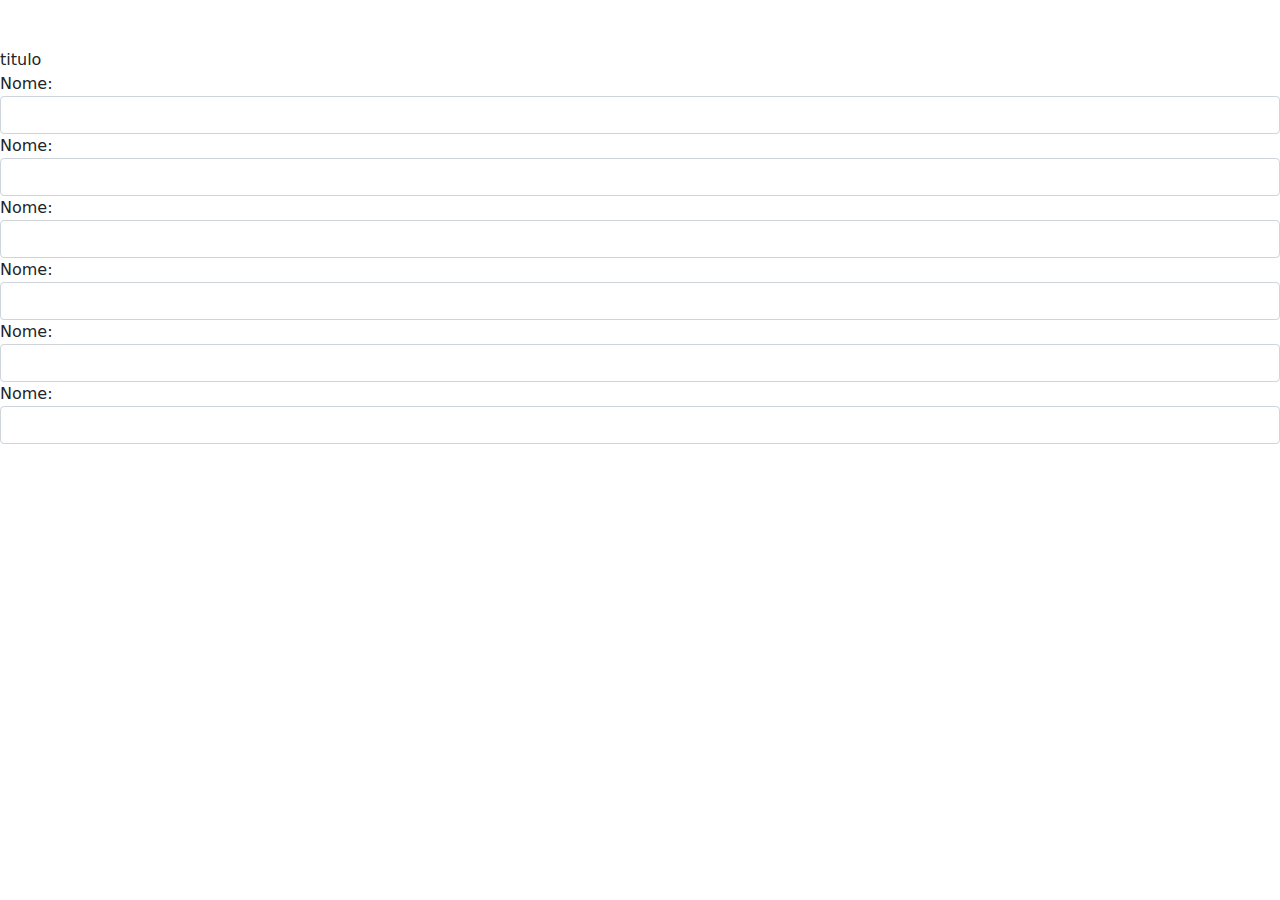
==== cadastro.html @ 44c36082 "d2" ====
<!doctype html>
<html lang="pt-br">
  <head>
    <!-- Required meta tags -->
    <meta charset="utf-8">
    <meta name="viewport" content="width=device-width, initial-scale=1">
    <script type="text/javascript" src="javascript.js"></script>
    <link rel="stylesheet" type="text/css" href="estilo.css">

    <!-- Bootstrap CSS -->
    <link href="css/bootstrap.min.css" rel="stylesheet" 
    >

    <title>Cadastro</title>
  </head>
  <body>
    <div class="form">
         <div class="mt-5">
            <span>titulo</span>
         </div>
        <div class="form-group">
          <label for="nome">Nome:</label>
          <input type="text" id="nome" class="form-control" autocomplete="off">
        </div>
        <div class="form-group">
          <label for="nome">Nome:</label>
          <input type="text" id="nome" class="form-control">
        </div>
        <div class="form-group">
          <label for="nome">Nome:</label>
          <input type="text" id="nome" class="form-control">
        </div>
        <div class="form-group">
          <label for="nome">Nome:</label>
          <input type="text" id="nome" class="form-control">
        </div>
        <div class="form-group">
          <label for="nome">Nome:</label>
          <input type="text" id="nome" class="form-control">
        </div>
        <div class="form-group">
          <label for="nome">Nome:</label>
          <input type="text" id="nome" class="form-control">
        </div>
    </div>
  		


    <!-- Optional JavaScript; choose one of the two! -->

    <!-- Option 1: Bootstrap Bundle with Popper -->
    <script src="../js/bootstrap.bundle.min.js"></script>

    <!-- Option 2: Separate Popper and Bootstrap JS -->
    <!--
    <script src="https://cdn.jsdelivr.net/npm/@popperjs/core@2.5.4/dist/umd/popper.min.js" integrity="sha384-q2kxQ16AaE6UbzuKqyBE9/u/KzioAlnx2maXQHiDX9d4/zp8Ok3f+M7DPm+Ib6IU" crossorigin="anonymous"></script>
    <script src="https://cdn.jsdelivr.net/npm/bootstrap@5.0.0-beta1/dist/js/bootstrap.min.js" integrity="sha384-pQQkAEnwaBkjpqZ8RU1fF1AKtTcHJwFl3pblpTlHXybJjHpMYo79HY3hIi4NKxyj" crossorigin="anonymous"></script>
    -->
  </body>
</html>
---- estilo.css ----
#principal{
	width: 400px;	
}
.alinhar{
	text-align: center;		
}
.margem{
	margin-left: 50px;
}
.fontes{
	font-size: 100px;
	color: red;	
}

.item{
	padding-top: 80px;
}
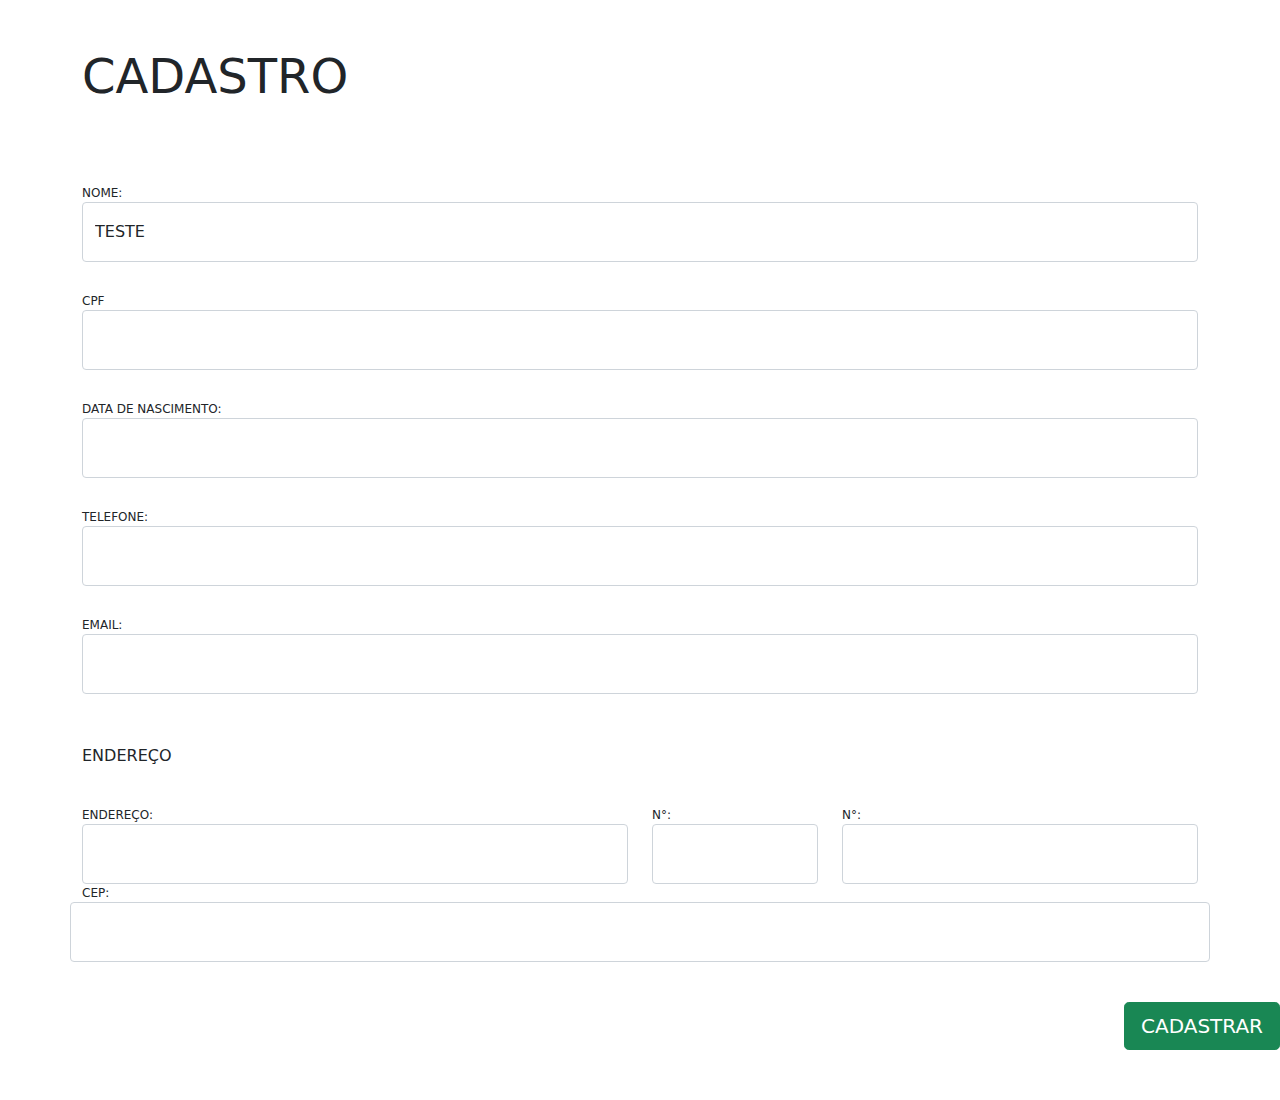
==== commit 066885c4: "d3-validacao de cadastro" ====
--- a/cadastro.html
+++ b/cadastro.html
@@ -4,44 +4,66 @@
     <!-- Required meta tags -->
     <meta charset="utf-8">
     <meta name="viewport" content="width=device-width, initial-scale=1">
+    <script type="text/javascript" src="jquery-3.5.1.min.js"></script>
     <script type="text/javascript" src="javascript.js"></script>
     <link rel="stylesheet" type="text/css" href="estilo.css">
+    
 
     <!-- Bootstrap CSS -->
-    <link href="css/bootstrap.min.css" rel="stylesheet" 
-    >
+    <link href="css/bootstrap.min.css" rel="stylesheet">
 
     <title>Cadastro</title>
   </head>
-  <body>
-    <div class="form">
-         <div class="mt-5">
-            <span>titulo</span>
-         </div>
-        <div class="form-group">
-          <label for="nome">Nome:</label>
-          <input type="text" id="nome" class="form-control" autocomplete="off">
-        </div>
-        <div class="form-group">
-          <label for="nome">Nome:</label>
-          <input type="text" id="nome" class="form-control">
-        </div>
-        <div class="form-group">
-          <label for="nome">Nome:</label>
-          <input type="text" id="nome" class="form-control">
-        </div>
-        <div class="form-group">
-          <label for="nome">Nome:</label>
-          <input type="text" id="nome" class="form-control">
-        </div>
-        <div class="form-group">
-          <label for="nome">Nome:</label>
-          <input type="text" id="nome" class="form-control">
-        </div>
-        <div class="form-group">
-          <label for="nome">Nome:</label>
-          <input type="text" id="nome" class="form-control">
-        </div>
+  <body class="cadastro">   
+      <div class="container">
+      <form method="post" name='dados'>
+        <div class="mt-5 mb-5">
+              <span class="display-5">CADASTRO</span>
+           </div>           
+          <div class="form-group">
+            <label for="nome">NOME:</label>
+            <input type="text" id="nome" class="form-control" onkeyup="validaNome" value='teste'>          
+          </div>
+          <div class="form-group">
+            <label for="cpf">CPF</label>
+            <input type="text" id="cpf" class="form-control" maxlength="14">
+          </div>
+          <div class="form-group">
+            <label for="data">DATA DE NASCIMENTO:</label>
+            <input type="text" id="data" class="form-control" maxlength="10">
+          </div>
+            <div class="form-group">
+            <label for="tel">TELEFONE:</label>
+            <input type="text" id="tel" class="form-control">
+          </div>
+          <div class="form-group">
+            <label for="email">EMAIL:</label>
+            <input type="email" id="email" class="form-control">
+          </div>
+          <fieldset class="row">
+            <legend>ENDEREÇO</legend>
+          <div class="form-group col-sm-6">
+            <label for="endereco">ENDEREÇO:</label>
+            <input type="text" id="endereco" class="form-control">
+          </div> 
+          <div class="form-group col-sm-2">
+            <label for="num">N°:</label>
+            <input type="text" id="num" class="form-control">
+          </div>        
+          <div class="form-group col-sm-4">
+            <label for="num">N°:</label>
+            <input type="text" id="num" class="form-control">
+          </div
+           <div class="form-group">
+            <label for="cep">CEP:</label>
+            <input type="text" id="cep" class="form-control">
+          </div>
+          </fieldset>
+
+          <div>
+            <button type="button" class="btn btn-success btn-lg botaoCad">CADASTRAR</button>
+          </div>
+          </div>       
     </div>
   		
 
@@ -49,7 +71,8 @@
     <!-- Optional JavaScript; choose one of the two! -->
 
     <!-- Option 1: Bootstrap Bundle with Popper -->
-    <script src="../js/bootstrap.bundle.min.js"></script>
+    <script src="js/bootstrap.bundle.min.js"></script>
+    <script src="jquery.mask.min.js"></script>
 
     <!-- Option 2: Separate Popper and Bootstrap JS -->
     <!--
--- a/estilo.css
+++ b/estilo.css
@@ -14,4 +14,40 @@
 
 .item{
 	padding-top: 80px;
+}
+.botaoCad{
+	float: right;
+	font-size: 50px;
+	margin-top: 40px;
+	margin-bottom: 50px;
+}
+
+label{
+  cursor: pointer;
+}
+
+div label{
+	margin-top: 30px;
+}
+
+body{
+	font-family: 'Montserrat', sans-serif;
+}
+
+.cadastro{
+	font-size: 12px;	
+}
+
+body div input{	
+	height: 60px;	
+	font-size: 60px;	
+	text-transform: uppercase;
+}
+
+#email{
+	text-transform: none;
+}
+fieldset legend{	
+	padding-top: 50px;
+	font-size: 16px;
 }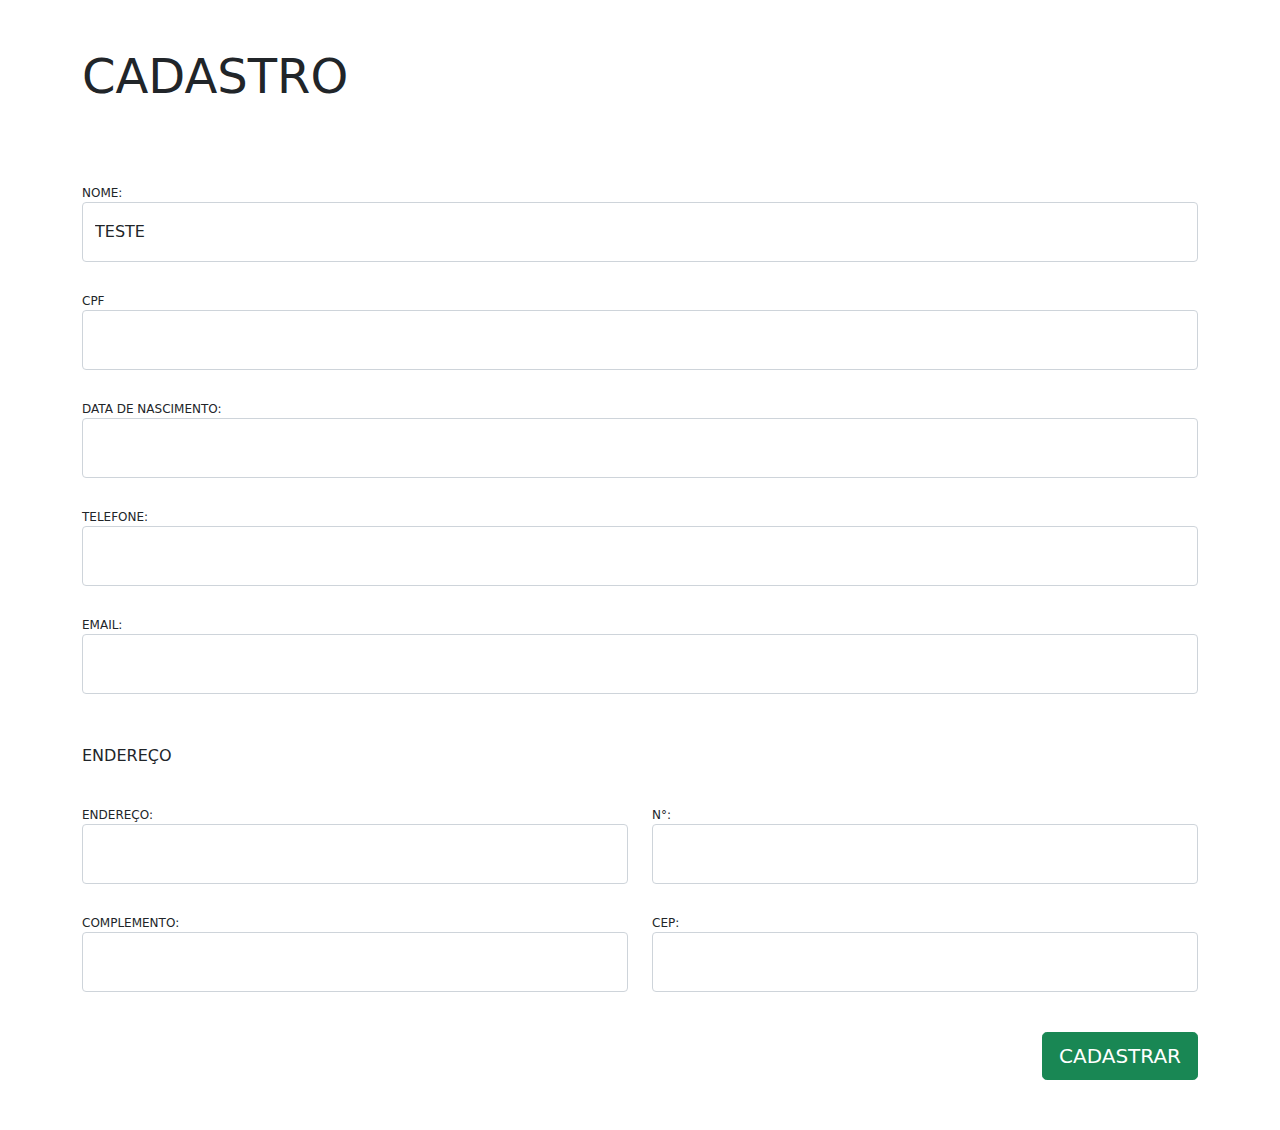
==== commit b533d9ad: "d3.1 conserto alinhamento" ====
--- a/cadastro.html
+++ b/cadastro.html
@@ -46,15 +46,15 @@
             <label for="endereco">ENDEREÇO:</label>
             <input type="text" id="endereco" class="form-control">
           </div> 
-          <div class="form-group col-sm-2">
+          <div class="form-group col-sm-6">
             <label for="num">N°:</label>
             <input type="text" id="num" class="form-control">
           </div>        
-          <div class="form-group col-sm-4">
-            <label for="num">N°:</label>
-            <input type="text" id="num" class="form-control">
-          </div
-           <div class="form-group">
+          <div class="form-group col-sm-6">
+            <label for="comple">COMPLEMENTO:</label>
+            <input type="text" id="comple" class="form-control">
+          </div>
+           <div class="form-group col-sm-6">
             <label for="cep">CEP:</label>
             <input type="text" id="cep" class="form-control">
           </div>
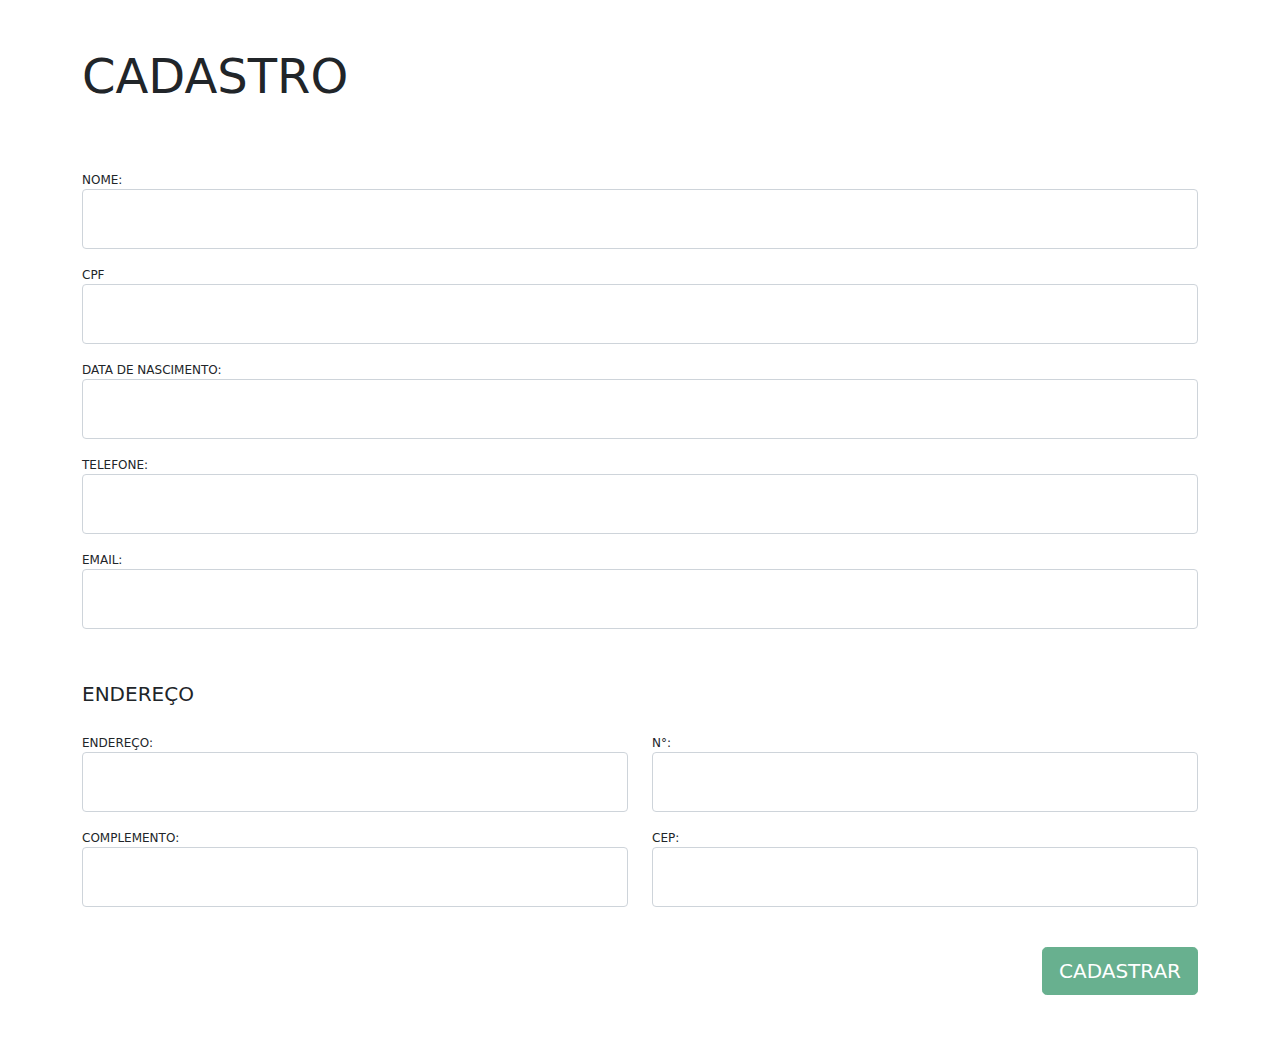
==== commit 73feb88d: "d3 - validacao cadastro 1.2" ====
--- a/cadastro.html
+++ b/cadastro.html
@@ -17,12 +17,13 @@
   <body class="cadastro">   
       <div class="container">
       <form method="post" name='dados'>
-        <div class="mt-5 mb-5">
+        <fieldset>          
+        <div class="mt-5 mb-5 formulario">
               <span class="display-5">CADASTRO</span>
            </div>           
           <div class="form-group">
             <label for="nome">NOME:</label>
-            <input type="text" id="nome" class="form-control" onkeyup="validaNome" value='teste'>          
+            <input type="text" id="nome" class="form-control">          
           </div>
           <div class="form-group">
             <label for="cpf">CPF</label>
@@ -39,7 +40,7 @@
           <div class="form-group">
             <label for="email">EMAIL:</label>
             <input type="email" id="email" class="form-control">
-          </div>
+          </div>        
           <fieldset class="row">
             <legend>ENDEREÇO</legend>
           <div class="form-group col-sm-6">
@@ -59,9 +60,8 @@
             <input type="text" id="cep" class="form-control">
           </div>
           </fieldset>
-
           <div>
-            <button type="button" class="btn btn-success btn-lg botaoCad">CADASTRAR</button>
+            <button type="button" class="btn btn-success btn-lg botaoCad disabled">CADASTRAR</button>
           </div>
           </div>       
     </div>
--- a/estilo.css
+++ b/estilo.css
@@ -27,7 +27,7 @@
 }
 
 div label{
-	margin-top: 30px;
+	margin-top: 17px;
 }
 
 body{
@@ -49,5 +49,5 @@
 }
 fieldset legend{	
 	padding-top: 50px;
-	font-size: 16px;
+	font-size: 20px;
 }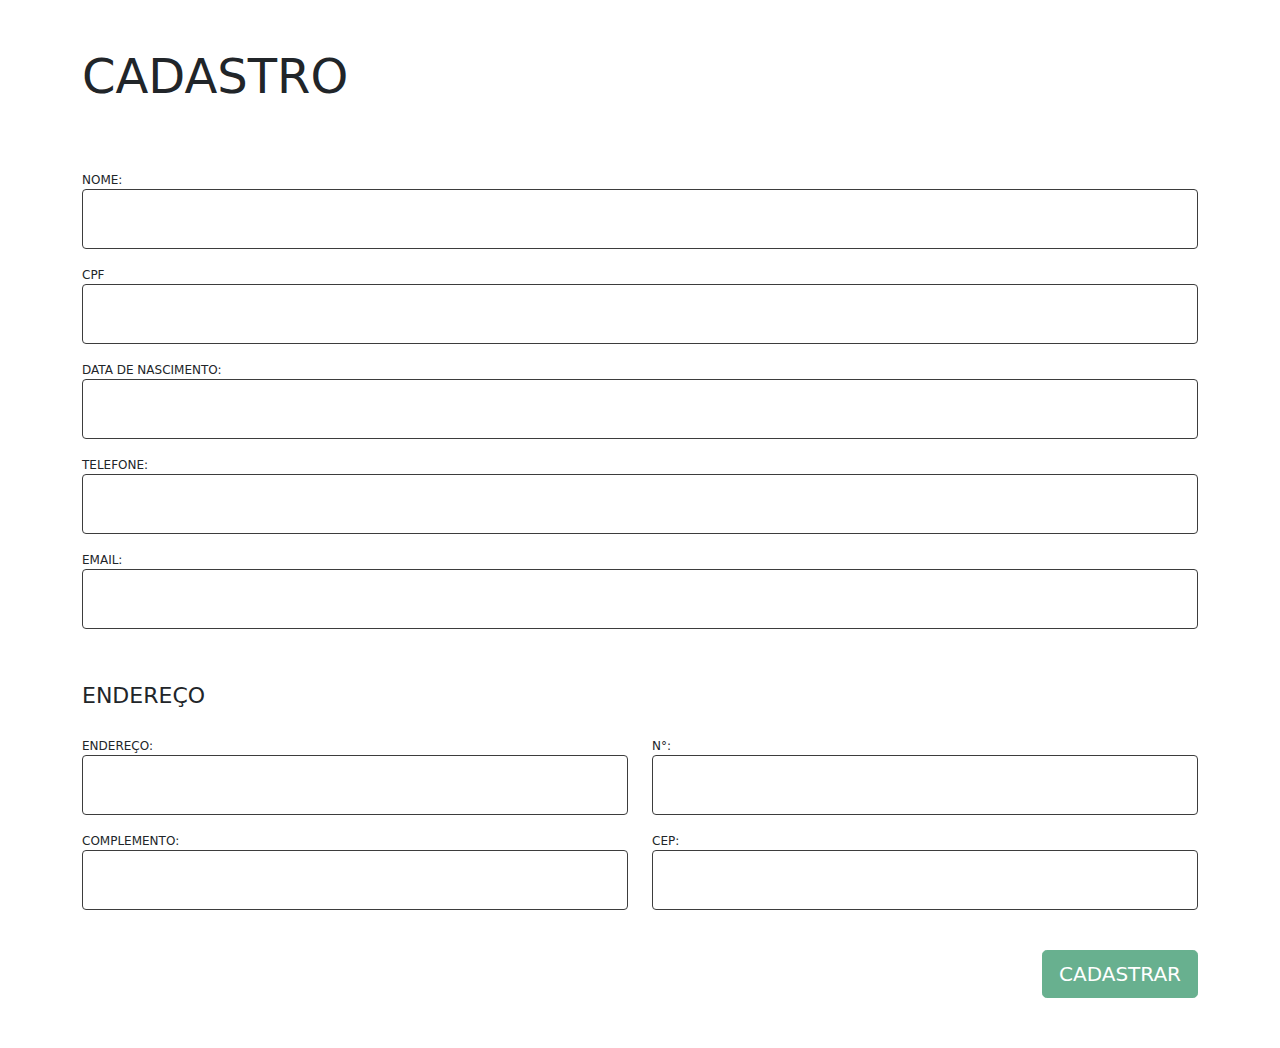
==== commit 79541f56: "d3-validacao cadastro 1.3" ====
--- a/cadastro.html
+++ b/cadastro.html
@@ -61,7 +61,7 @@
           </div>
           </fieldset>
           <div>
-            <button type="button" class="btn btn-success btn-lg botaoCad disabled">CADASTRAR</button>
+            <button type="button" class="btn btn-success btn-lg botaoCad" disabled>CADASTRAR</button>
           </div>
           </div>       
     </div>
--- a/estilo.css
+++ b/estilo.css
@@ -19,7 +19,7 @@
 	float: right;
 	font-size: 50px;
 	margin-top: 40px;
-	margin-bottom: 50px;
+	margin-bottom: 50px;	
 }
 
 label{
@@ -30,18 +30,14 @@
 	margin-top: 17px;
 }
 
-body{
-	font-family: 'Montserrat', sans-serif;
-}
-
 .cadastro{
 	font-size: 12px;	
 }
 
-body div input{	
-	height: 60px;	
-	font-size: 60px;	
+body div input.form-control{	
+	height: 60px;		
 	text-transform: uppercase;
+	border: 1px solid #3d3d3d;
 }
 
 #email{
@@ -49,5 +45,5 @@
 }
 fieldset legend{	
 	padding-top: 50px;
-	font-size: 20px;
+	font-size: 22px;
 }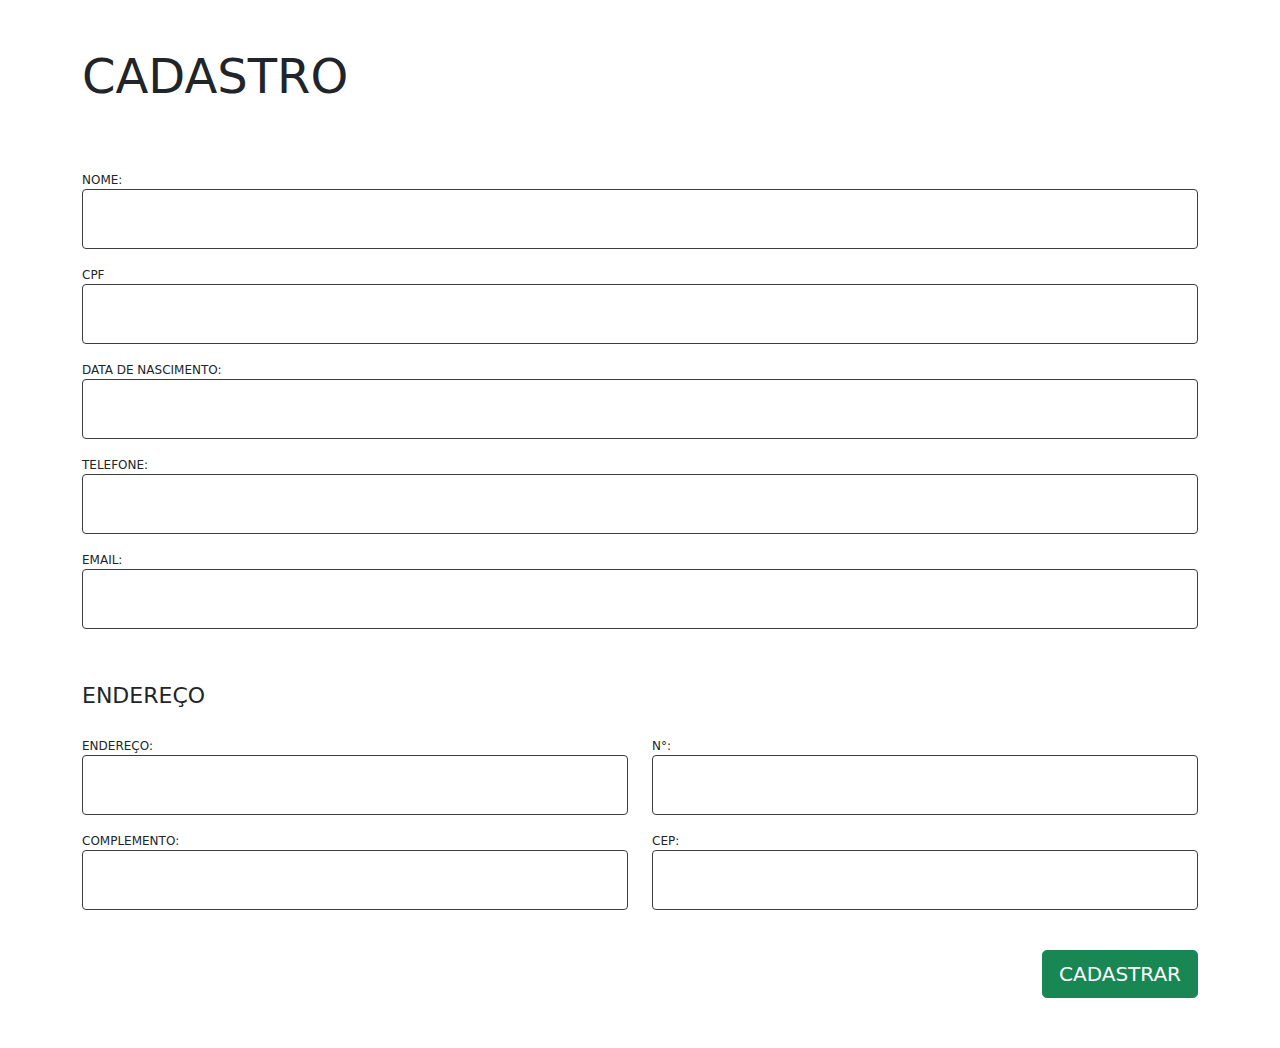
==== commit 9e154f96: "d3- validacao cadastro finalizada" ====
--- a/cadastro.html
+++ b/cadastro.html
@@ -16,7 +16,7 @@
   </head>
   <body class="cadastro">   
       <div class="container">
-      <form method="post" name='dados'>
+      <form id="formSubmit" method="post" action="cadastra.php">
         <fieldset>          
         <div class="mt-5 mb-5 formulario">
               <span class="display-5">CADASTRO</span>
@@ -61,9 +61,12 @@
           </div>
           </fieldset>
           <div>
-            <button type="button" class="btn btn-success btn-lg botaoCad" disabled>CADASTRAR</button>
+            <button type="submit" id='botao' class="btn btn-success btn-lg botaoCad">CADASTRAR</button>
           </div>
-          </div>       
+          <div id="dialogo">
+           <P> TESTEEEE</P>
+          </div>
+        </div>       
     </div>
   		
 
--- a/estilo.css
+++ b/estilo.css
@@ -46,4 +46,7 @@
 fieldset legend{	
 	padding-top: 50px;
 	font-size: 22px;
+}
+#dialogo{
+	display: none;
 }